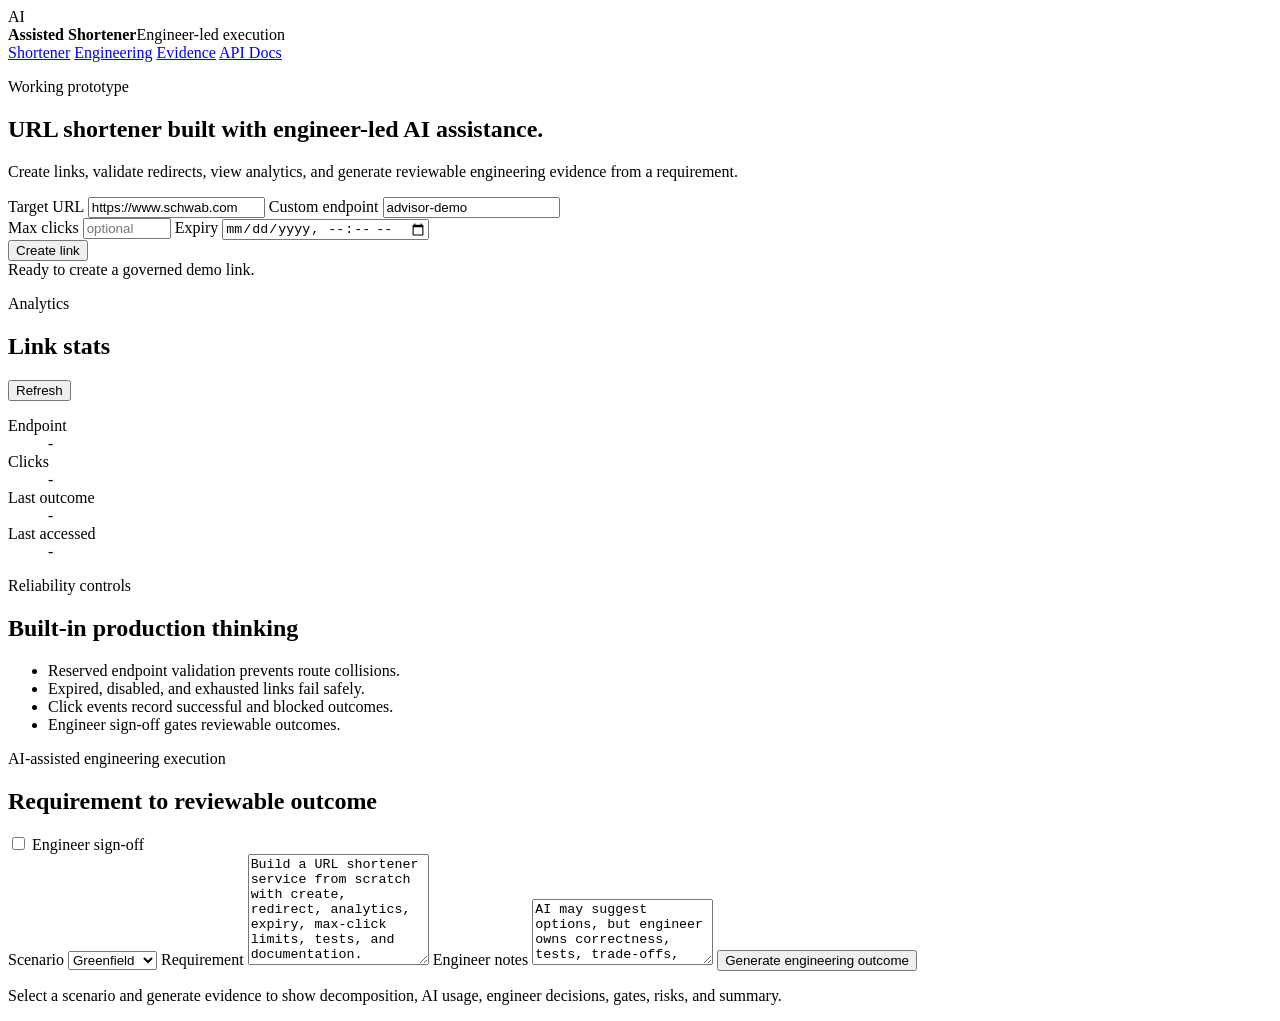
==== ai_assisted_shortener/app/static/index.html @ 0a325b54 "Add AI-assisted engineering shortener project" ====
<!doctype html>
<html lang="en">
  <head>
    <meta charset="utf-8" />
    <meta name="viewport" content="width=device-width, initial-scale=1" />
    <title>AI-Assisted URL Shortener</title>
    <link rel="stylesheet" href="/static/styles.css" />
  </head>
  <body>
    <aside class="sidebar">
      <div class="brand">
        <div class="brand-mark">AI</div>
        <div><strong>Assisted Shortener</strong><span>Engineer-led execution</span></div>
      </div>
      <nav>
        <a href="#shortener">Shortener</a>
        <a href="#engineering">Engineering</a>
        <a href="#evidence">Evidence</a>
        <a href="/docs">API Docs</a>
      </nav>
    </aside>

    <main>
      <section class="hero" id="shortener">
        <div>
          <p class="eyebrow">Working prototype</p>
          <h1>URL shortener built with engineer-led AI assistance.</h1>
          <p class="lede">Create links, validate redirects, view analytics, and generate reviewable engineering evidence from a requirement.</p>
        </div>
        <form id="linkForm" class="panel link-panel">
          <label>Target URL <input id="targetUrl" type="url" value="https://www.schwab.com" required /></label>
          <label>Custom endpoint <input id="customEndpoint" value="advisor-demo" pattern="[A-Za-z0-9_-]{3,64}" /></label>
          <div class="two-col">
            <label>Max clicks <input id="maxClicks" type="number" min="1" max="1000000" placeholder="optional" /></label>
            <label>Expiry <input id="expiresAt" type="datetime-local" /></label>
          </div>
          <button type="submit">Create link</button>
          <div class="result" id="linkResult">Ready to create a governed demo link.</div>
        </form>
      </section>

      <section class="grid">
        <article class="panel">
          <div class="panel-header"><div><p class="eyebrow">Analytics</p><h2>Link stats</h2></div><button class="secondary" id="refreshStats">Refresh</button></div>
          <dl class="stats">
            <div><dt>Endpoint</dt><dd id="statEndpoint">-</dd></div>
            <div><dt>Clicks</dt><dd id="statClicks">-</dd></div>
            <div><dt>Last outcome</dt><dd id="statOutcome">-</dd></div>
            <div><dt>Last accessed</dt><dd id="statLast">-</dd></div>
          </dl>
        </article>
        <article class="panel">
          <p class="eyebrow">Reliability controls</p>
          <h2>Built-in production thinking</h2>
          <ul class="check-list">
            <li>Reserved endpoint validation prevents route collisions.</li>
            <li>Expired, disabled, and exhausted links fail safely.</li>
            <li>Click events record successful and blocked outcomes.</li>
            <li>Engineer sign-off gates reviewable outcomes.</li>
          </ul>
        </article>
      </section>

      <section class="engineering" id="engineering">
        <div class="panel-header">
          <div><p class="eyebrow">AI-assisted engineering execution</p><h2>Requirement to reviewable outcome</h2></div>
          <label class="toggle"><input id="engineerSignoff" type="checkbox" /> Engineer sign-off</label>
        </div>
        <div class="engineering-layout">
          <div class="panel input-panel">
            <label>Scenario
              <select id="scenario">
                <option value="greenfield">Greenfield</option>
                <option value="brownfield">Brownfield</option>
                <option value="ambiguous">Ambiguous</option>
              </select>
            </label>
            <label>Requirement
              <textarea id="requirement" rows="7">Build a URL shortener service from scratch with create, redirect, analytics, expiry, max-click limits, tests, and documentation.</textarea>
            </label>
            <label>Engineer notes
              <textarea id="engineerNotes" rows="4">AI may suggest options, but engineer owns correctness, tests, trade-offs, and final approval.</textarea>
            </label>
            <button id="runEngineering" type="button">Generate engineering outcome</button>
          </div>
          <div class="panel evidence-panel" id="evidence">
            <p>Select a scenario and generate evidence to show decomposition, AI usage, engineer decisions, gates, risks, and summary.</p>
          </div>
        </div>
      </section>
    </main>

    <script src="/static/app.js?v=1"></script>
  </body>
</html>
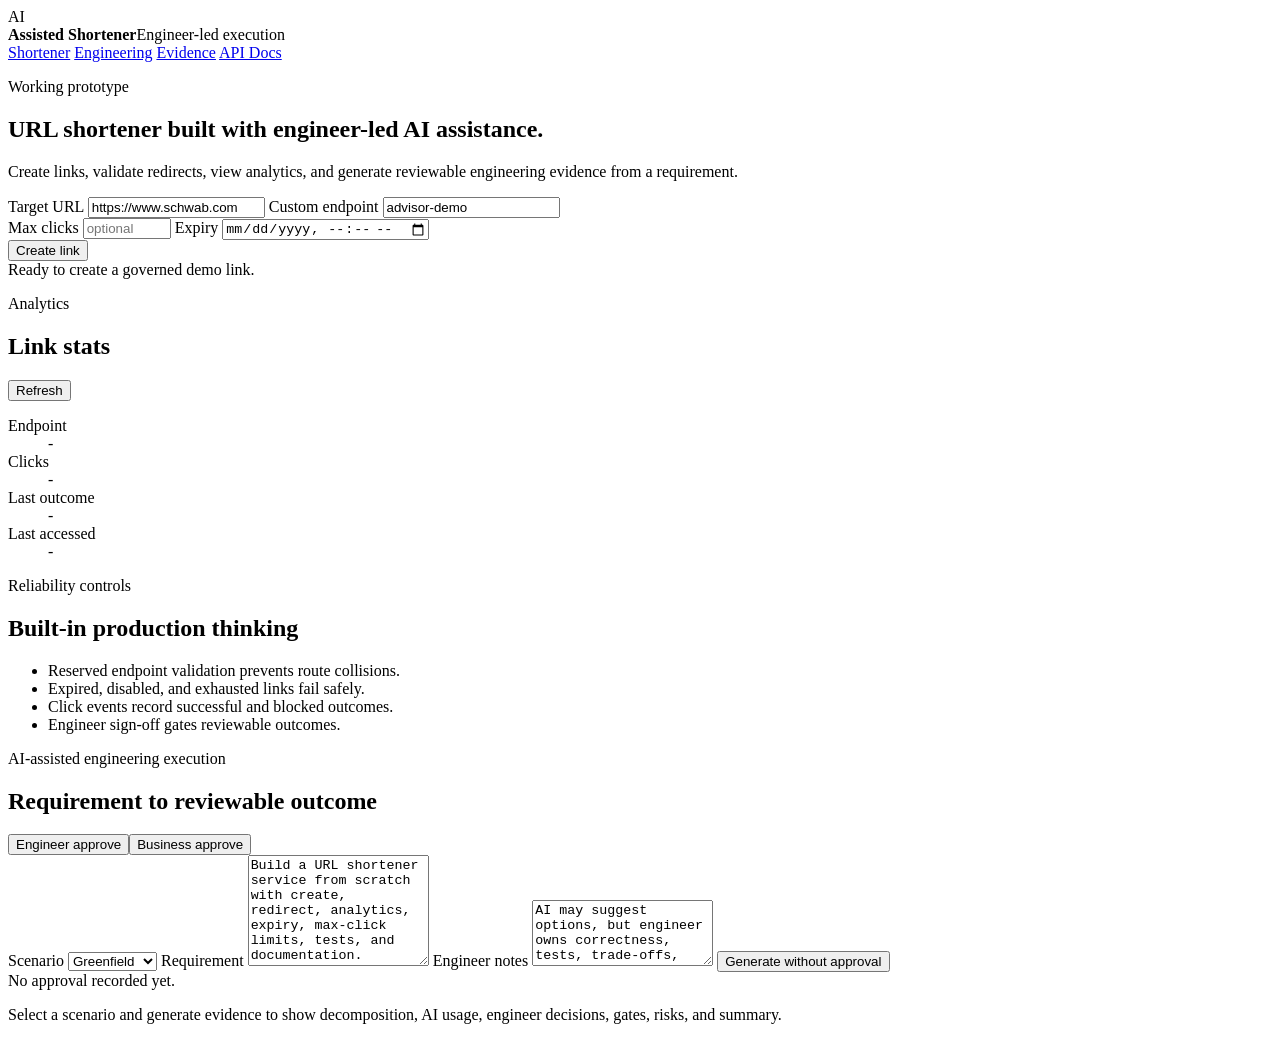
==== commit c7d50196: "Polish AI-assisted demo governance" ====
--- a/ai_assisted_shortener/app/static/index.html
+++ b/ai_assisted_shortener/app/static/index.html
@@ -64,7 +64,7 @@
       <section class="engineering" id="engineering">
         <div class="panel-header">
           <div><p class="eyebrow">AI-assisted engineering execution</p><h2>Requirement to reviewable outcome</h2></div>
-          <label class="toggle"><input id="engineerSignoff" type="checkbox" /> Engineer sign-off</label>
+          <div class="approval-actions"><button class="secondary" id="engineerApprove" type="button">Engineer approve</button><button class="secondary" id="businessApprove" type="button">Business approve</button></div>
         </div>
         <div class="engineering-layout">
           <div class="panel input-panel">
@@ -81,7 +81,7 @@
             <label>Engineer notes
               <textarea id="engineerNotes" rows="4">AI may suggest options, but engineer owns correctness, tests, trade-offs, and final approval.</textarea>
             </label>
-            <button id="runEngineering" type="button">Generate engineering outcome</button>
+            <button id="runEngineering" type="button">Generate without approval</button><div class="approval-note" id="approvalNote">No approval recorded yet.</div>
           </div>
           <div class="panel evidence-panel" id="evidence">
             <p>Select a scenario and generate evidence to show decomposition, AI usage, engineer decisions, gates, risks, and summary.</p>
@@ -90,7 +90,8 @@
       </section>
     </main>
 
-    <script src="/static/app.js?v=1"></script>
+    <script src="/static/app.js?v=2"></script>
   </body>
 </html>
 
+
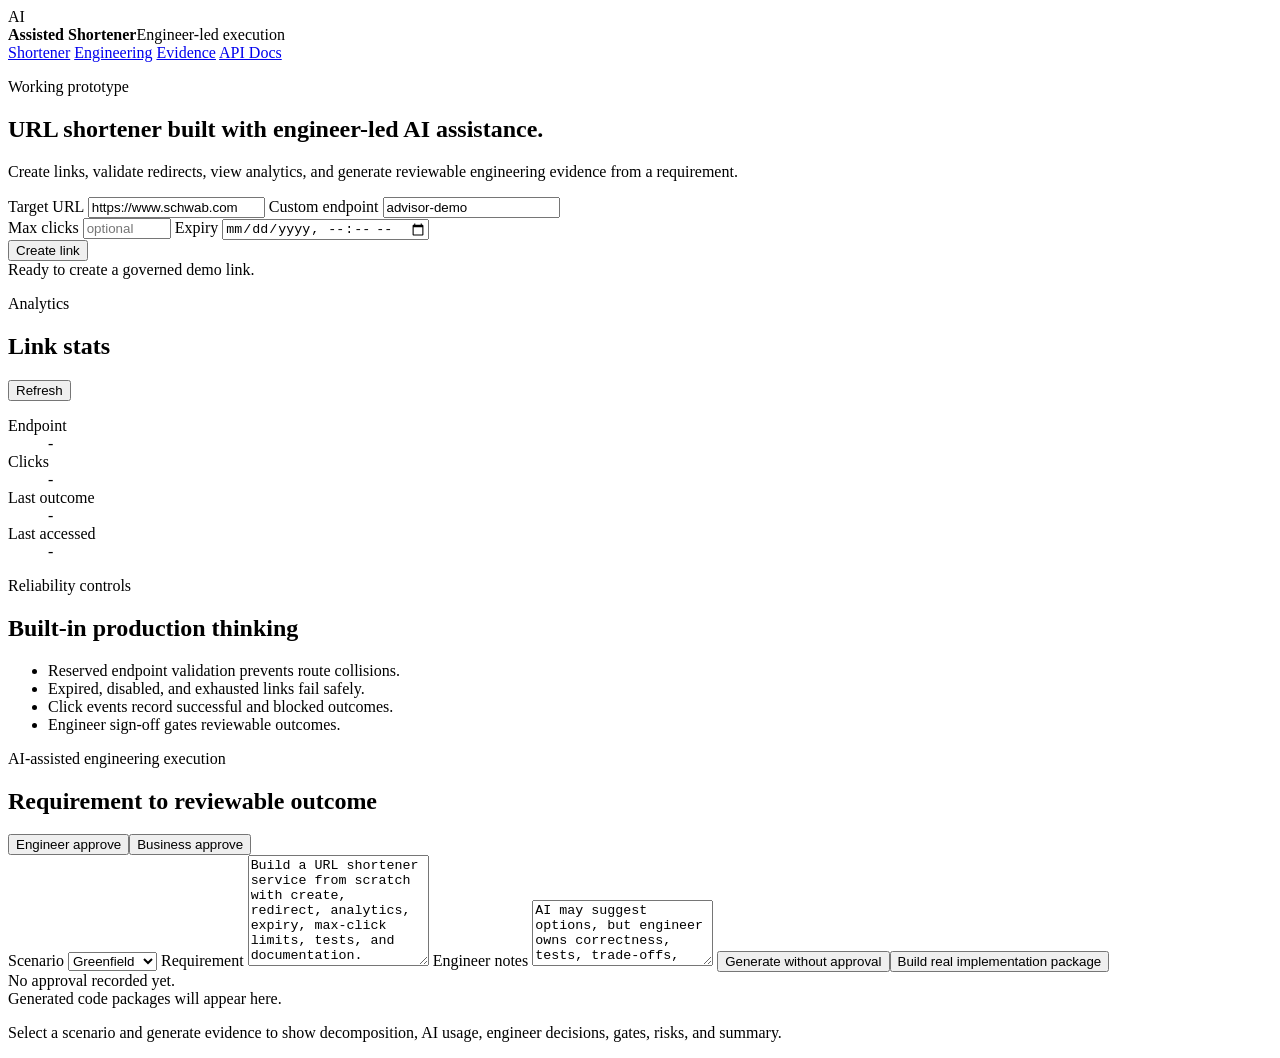
==== commit dbb2b675: "Prepare AI-assisted URL shortener submission" ====
--- a/ai_assisted_shortener/app/static/index.html
+++ b/ai_assisted_shortener/app/static/index.html
@@ -81,7 +81,7 @@
             <label>Engineer notes
               <textarea id="engineerNotes" rows="4">AI may suggest options, but engineer owns correctness, tests, trade-offs, and final approval.</textarea>
             </label>
-            <button id="runEngineering" type="button">Generate without approval</button><div class="approval-note" id="approvalNote">No approval recorded yet.</div>
+            <button id="runEngineering" type="button">Generate without approval</button><button id="runImplementation" type="button" class="secondary">Build real implementation package</button><div class="approval-note" id="approvalNote">No approval recorded yet.</div><div class="result" id="implementationResult">Generated code packages will appear here.</div>
           </div>
           <div class="panel evidence-panel" id="evidence">
             <p>Select a scenario and generate evidence to show decomposition, AI usage, engineer decisions, gates, risks, and summary.</p>
@@ -90,8 +90,7 @@
       </section>
     </main>
 
-    <script src="/static/app.js?v=2"></script>
+    <script src="/static/app.js?v=3"></script>
   </body>
 </html>
 
-
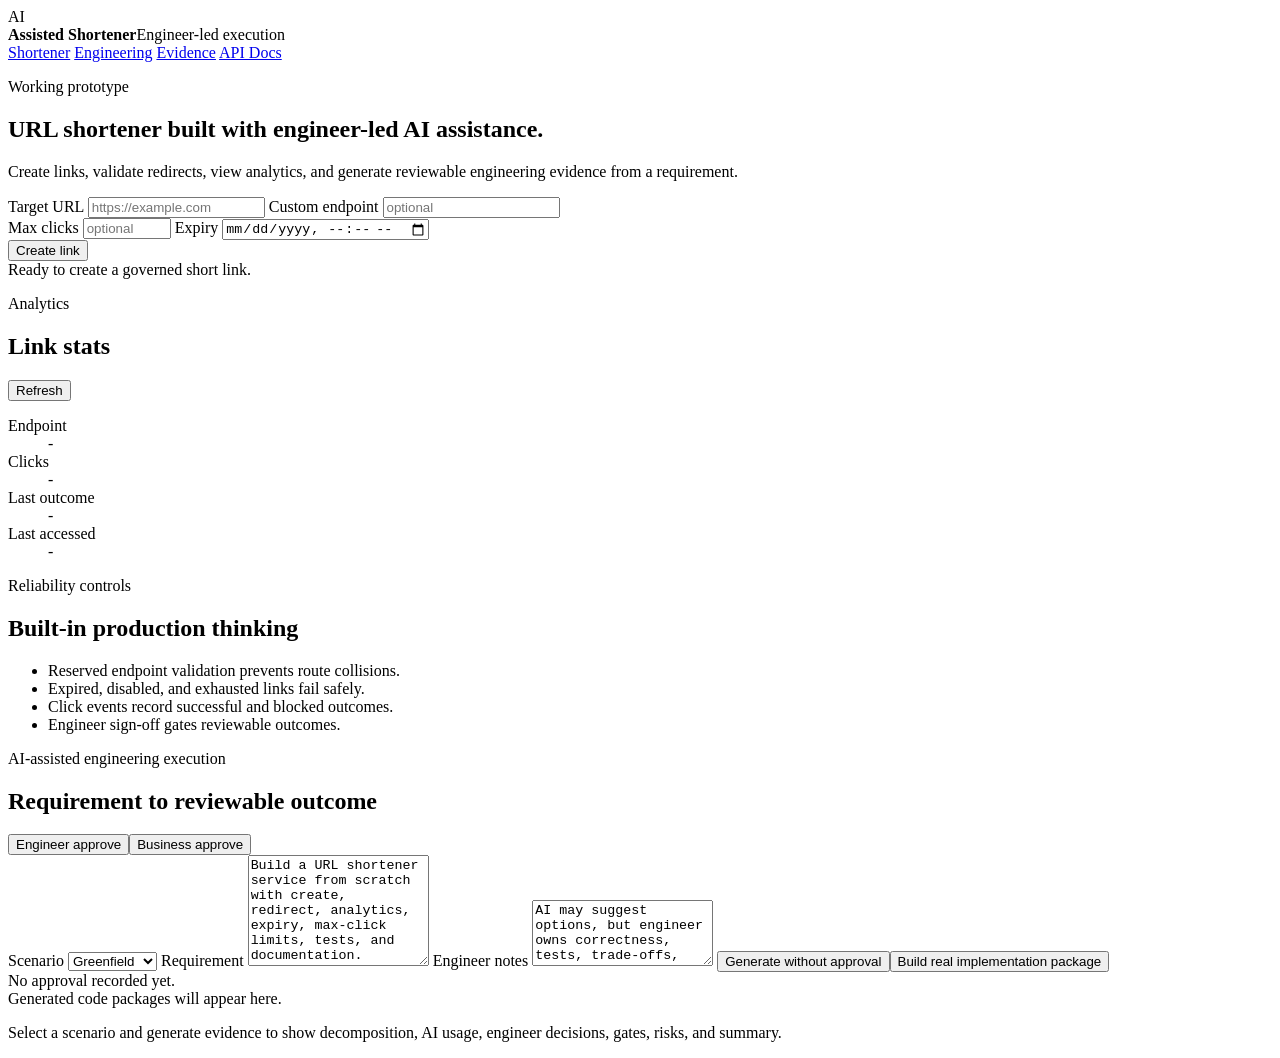
==== commit 71a5aeb4: "Remove branded demo defaults" ====
--- a/ai_assisted_shortener/app/static/index.html
+++ b/ai_assisted_shortener/app/static/index.html
@@ -28,14 +28,14 @@
           <p class="lede">Create links, validate redirects, view analytics, and generate reviewable engineering evidence from a requirement.</p>
         </div>
         <form id="linkForm" class="panel link-panel">
-          <label>Target URL <input id="targetUrl" type="url" value="https://www.schwab.com" required /></label>
-          <label>Custom endpoint <input id="customEndpoint" value="advisor-demo" pattern="[A-Za-z0-9_-]{3,64}" /></label>
+          <label>Target URL <input id="targetUrl" type="url" placeholder="https://example.com" required /></label>
+          <label>Custom endpoint <input id="customEndpoint" placeholder="optional" pattern="[A-Za-z0-9_-]{3,64}" /></label>
           <div class="two-col">
             <label>Max clicks <input id="maxClicks" type="number" min="1" max="1000000" placeholder="optional" /></label>
             <label>Expiry <input id="expiresAt" type="datetime-local" /></label>
           </div>
           <button type="submit">Create link</button>
-          <div class="result" id="linkResult">Ready to create a governed demo link.</div>
+          <div class="result" id="linkResult">Ready to create a governed short link.</div>
         </form>
       </section>
 
@@ -94,3 +94,5 @@
   </body>
 </html>
 
+
+
